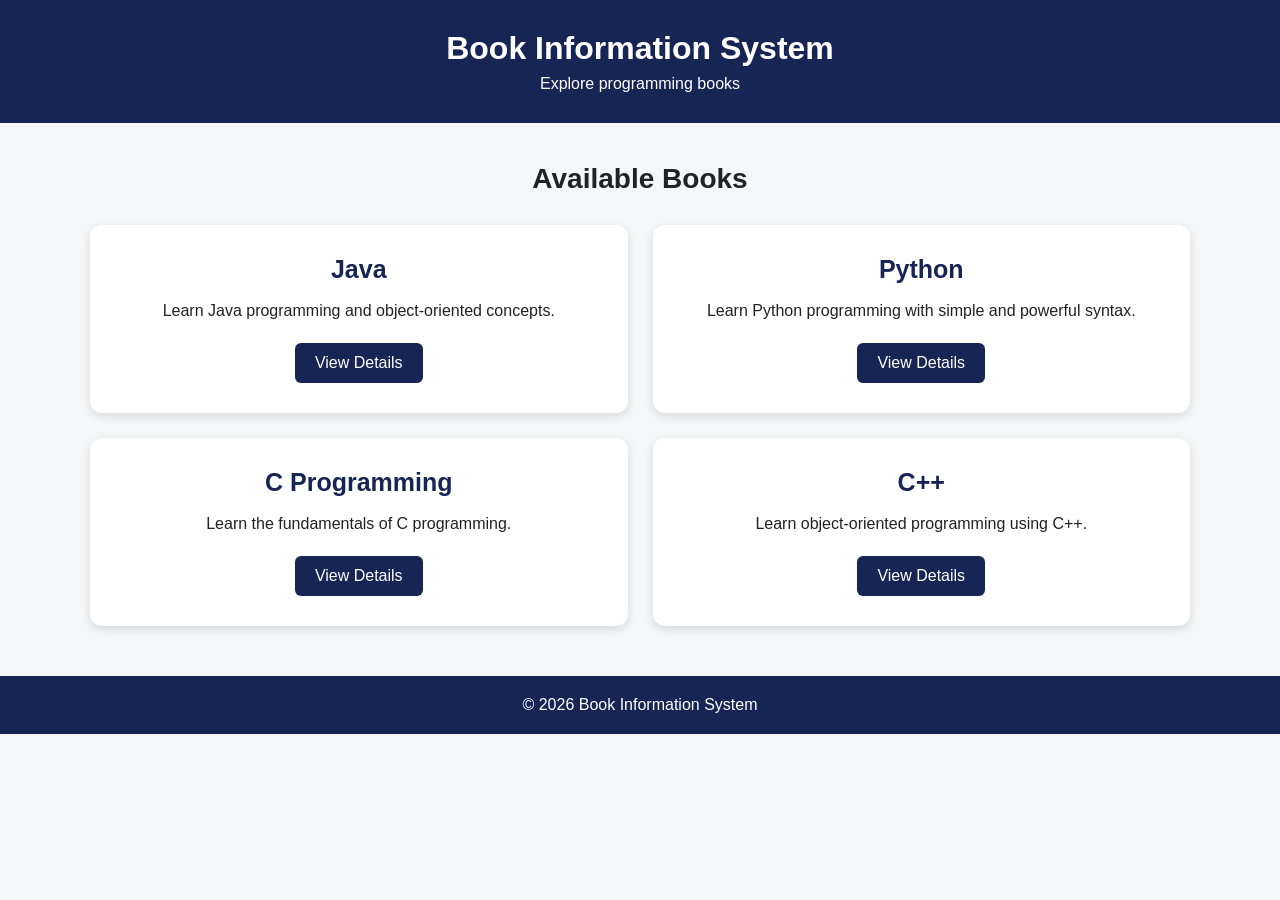
==== index.html @ b30530e1 "Add files via upload" ====
<!DOCTYPE html>
<html lang="en">
<head>
    <meta charset="UTF-8">
    <meta name="viewport" content="width=device-width, initial-scale=1.0">
    <title>Book Information System</title>

    <link rel="stylesheet" href="style.css">
</head>

<body>

    <header>
        <h1>Book Information System</h1>
        <p>Explore programming books</p>
    </header>

    <main>
        <h2>Available Books</h2>

        <div class="book-container">

            <div class="book-card">
                <h3>Java</h3>
                <p>Learn Java programming and object-oriented concepts.</p>
                <a href="book.html?book=java">View Details</a>
            </div>

            <div class="book-card">
                <h3>Python</h3>
                <p>Learn Python programming with simple and powerful syntax.</p>
                <a href="book.html?book=python">View Details</a>
            </div>

            <div class="book-card">
                <h3>C Programming</h3>
                <p>Learn the fundamentals of C programming.</p>
                <a href="book.html?book=c">View Details</a>
            </div>

            <div class="book-card">
                <h3>C++</h3>
                <p>Learn object-oriented programming using C++.</p>
                <a href="book.html?book=cpp">View Details</a>
            </div>

        </div>
    </main>

    <footer>
        <p>© 2026 Book Information System</p>
    </footer>

</body>
</html>
---- style.css ----
* {
    margin: 0;
    padding: 0;
    box-sizing: border-box;
}

body {
    font-family: Arial, sans-serif;
    background-color: #f4f6f8;
    color: #222;
}

/* Header */

header {
    background-color: #172554;
    color: white;
    text-align: center;
    padding: 30px 20px;
}

header h1 {
    font-size: 32px;
    margin-bottom: 8px;
}

header p {
    font-size: 16px;
}

/* Main */

main {
    width: 90%;
    max-width: 1100px;
    margin: 40px auto;
}

main > h2 {
    text-align: center;
    margin-bottom: 30px;
    font-size: 28px;
}

/* Book Cards */

.book-container {
    display: grid;
    grid-template-columns: repeat(2, 1fr);
    gap: 25px;
}

.book-card {
    background-color: white;
    padding: 30px;
    border-radius: 12px;
    text-align: center;
    box-shadow: 0 3px 10px rgba(0, 0, 0, 0.12);
    transition: 0.3s;
}

.book-card:hover {
    transform: translateY(-5px);
    box-shadow: 0 6px 18px rgba(0, 0, 0, 0.18);
}

.book-card h3 {
    font-size: 25px;
    color: #172554;
    margin-bottom: 15px;
}

.book-card p {
    margin-bottom: 20px;
    line-height: 1.5;
}

.book-card a,
.back-button {
    display: inline-block;
    background-color: #172554;
    color: white;
    text-decoration: none;
    padding: 11px 20px;
    border-radius: 6px;
    transition: 0.3s;
}

.book-card a:hover,
.back-button:hover {
    background-color: #2563eb;
}

/* Book Details */

.details-card {
    background-color: white;
    max-width: 700px;
    margin: auto;
    padding: 40px;
    border-radius: 12px;
    box-shadow: 0 3px 12px rgba(0, 0, 0, 0.15);
}

.details-card h2 {
    color: #172554;
    font-size: 32px;
    margin-bottom: 25px;
}

.details-card p {
    font-size: 17px;
    line-height: 1.7;
    margin-bottom: 15px;
}

.details-card h3 {
    margin-top: 25px;
    margin-bottom: 10px;
    color: #172554;
}

.back-button {
    margin-top: 20px;
}

/* Footer */

footer {
    text-align: center;
    background-color: #172554;
    color: white;
    padding: 20px;
    margin-top: 50px;
}

/* Mobile */

@media (max-width: 600px) {

    header h1 {
        font-size: 25px;
    }

    .book-container {
        grid-template-columns: 1fr;
    }

    .details-card {
        padding: 25px;
    }

    .details-card h2 {
        font-size: 26px;
    }
}
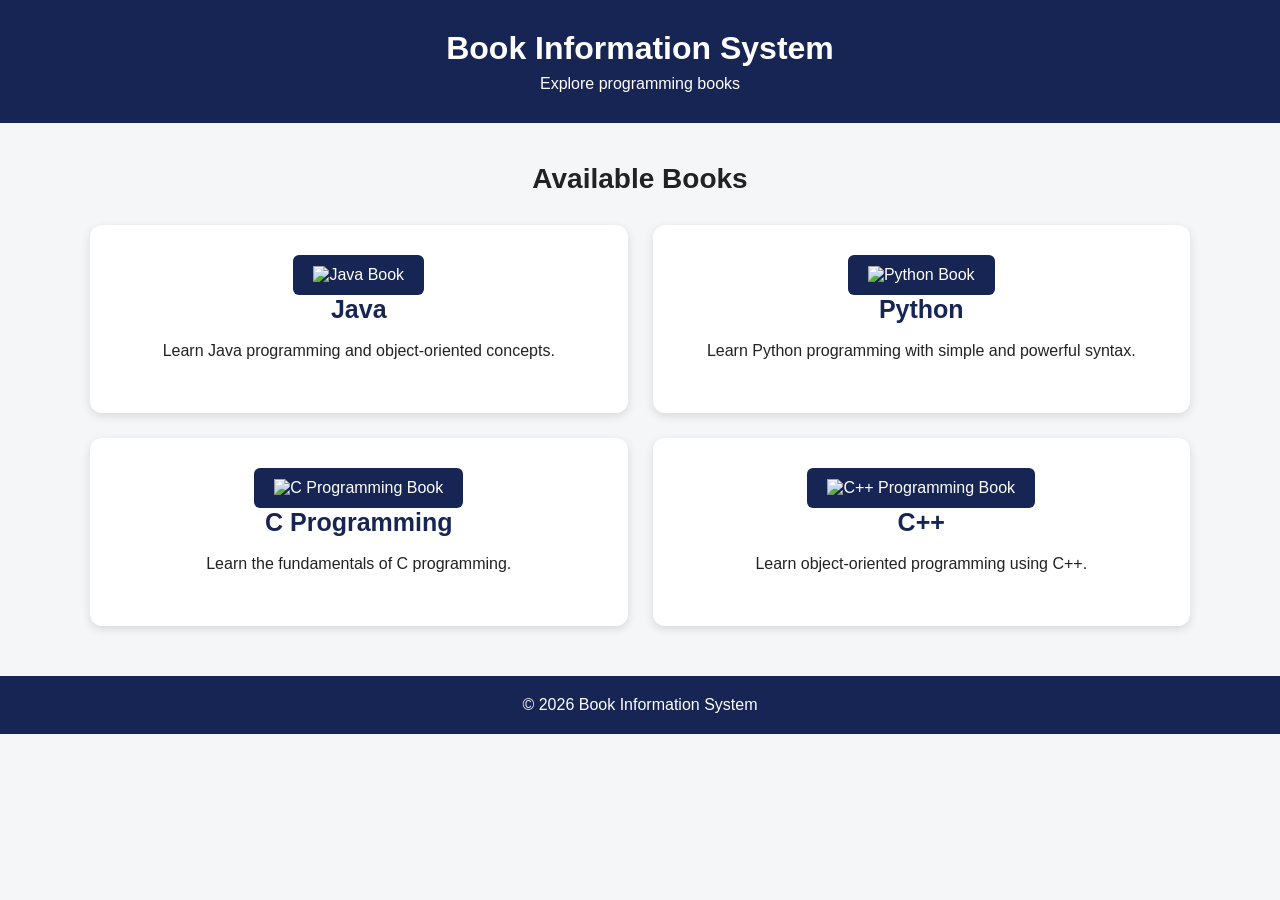
==== commit 99d326ca: "Update index.html" ====
--- a/index.html
+++ b/index.html
@@ -1,8 +1,10 @@
 <!DOCTYPE html>
 <html lang="en">
+
 <head>
     <meta charset="UTF-8">
     <meta name="viewport" content="width=device-width, initial-scale=1.0">
+
     <title>Book Information System</title>
 
     <link rel="stylesheet" href="style.css">
@@ -16,35 +18,68 @@
     </header>
 
     <main>
+
         <h2>Available Books</h2>
 
         <div class="book-container">
 
+            <!-- Java -->
             <div class="book-card">
+                <a href="book.html?book=java">
+                    <img src="images/java.png" alt="Java Book">
+                </a>
+
                 <h3>Java</h3>
-                <p>Learn Java programming and object-oriented concepts.</p>
-                <a href="book.html?book=java">View Details</a>
+
+                <p>
+                    Learn Java programming and object-oriented concepts.
+                </p>
             </div>
 
+
+            <!-- Python -->
             <div class="book-card">
+                <a href="book.html?book=python">
+                    <img src="images/python.png" alt="Python Book">
+                </a>
+
                 <h3>Python</h3>
-                <p>Learn Python programming with simple and powerful syntax.</p>
-                <a href="book.html?book=python">View Details</a>
+
+                <p>
+                    Learn Python programming with simple and powerful syntax.
+                </p>
             </div>
 
+
+            <!-- C -->
             <div class="book-card">
+                <a href="book.html?book=c">
+                    <img src="images/c.png" alt="C Programming Book">
+                </a>
+
                 <h3>C Programming</h3>
-                <p>Learn the fundamentals of C programming.</p>
-                <a href="book.html?book=c">View Details</a>
+
+                <p>
+                    Learn the fundamentals of C programming.
+                </p>
             </div>
 
+
+            <!-- C++ -->
             <div class="book-card">
+                <a href="book.html?book=cpp">
+                    <img src="images/cpp.png" alt="C++ Programming Book">
+                </a>
+
                 <h3>C++</h3>
-                <p>Learn object-oriented programming using C++.</p>
-                <a href="book.html?book=cpp">View Details</a>
+
+                <p>
+                    Learn object-oriented programming using C++.
+                </p>
             </div>
 
         </div>
+
     </main>
 
     <footer>
@@ -52,4 +87,5 @@
     </footer>
 
 </body>
-</html>+
+</html>
--- a/style.css
+++ b/style.css
@@ -40,6 +40,16 @@
     text-align: center;
     margin-bottom: 30px;
     font-size: 28px;
+}
+
+.details-book-image {
+    display: block;
+    width: 200px;
+    height: 280px;
+    object-fit: cover;
+    margin: 0 auto 25px;
+    border-radius: 6px;
+    box-shadow: 0 5px 15px rgba(0, 0, 0, 0.25);
 }
 
 /* Book Cards */
@@ -153,4 +163,4 @@
     .details-card h2 {
         font-size: 26px;
     }
-}+}
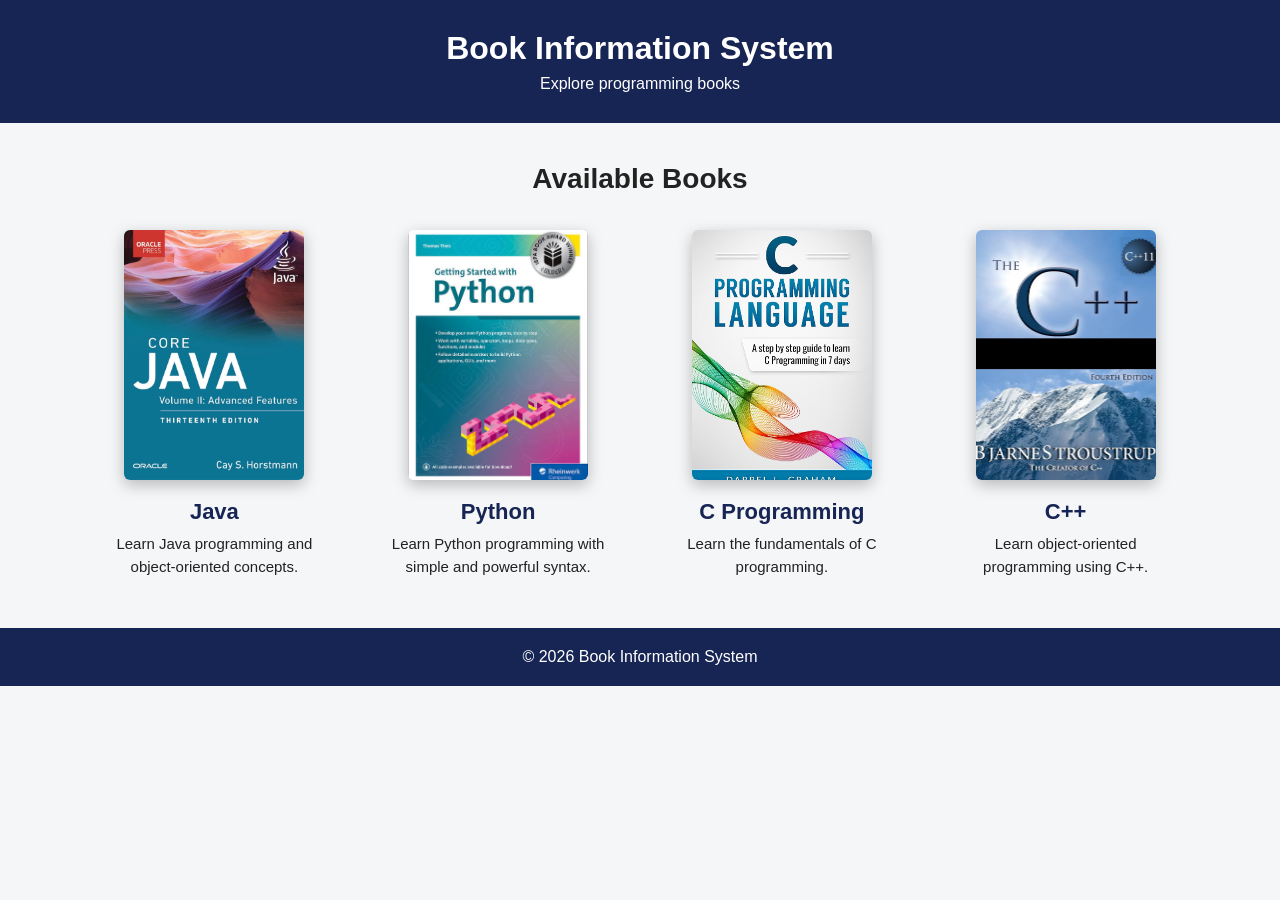
==== commit 559276c6: "Update index.html" ====
--- a/index.html
+++ b/index.html
@@ -26,7 +26,7 @@
             <!-- Java -->
             <div class="book-card">
                 <a href="book.html?book=java">
-                    <img src="images/java.png" alt="Java Book">
+                    <img src="java.png" alt="Java Book">
                 </a>
 
                 <h3>Java</h3>
@@ -40,7 +40,7 @@
             <!-- Python -->
             <div class="book-card">
                 <a href="book.html?book=python">
-                    <img src="images/python.png" alt="Python Book">
+                    <img src="python.png" alt="Python Book">
                 </a>
 
                 <h3>Python</h3>
@@ -54,7 +54,7 @@
             <!-- C -->
             <div class="book-card">
                 <a href="book.html?book=c">
-                    <img src="images/c.png" alt="C Programming Book">
+                    <img src="c.png" alt="C Programming Book">
                 </a>
 
                 <h3>C Programming</h3>
@@ -68,7 +68,7 @@
             <!-- C++ -->
             <div class="book-card">
                 <a href="book.html?book=cpp">
-                    <img src="images/cpp.png" alt="C++ Programming Book">
+                    <img src="cpp.png" alt="C++ Programming Book">
                 </a>
 
                 <h3>C++</h3>
--- a/style.css
+++ b/style.css
@@ -10,7 +10,10 @@
     color: #222;
 }
 
-/* Header */
+
+/* =========================
+   Header
+========================= */
 
 header {
     background-color: #172554;
@@ -28,7 +31,10 @@
     font-size: 16px;
 }
 
-/* Main */
+
+/* =========================
+   Main
+========================= */
 
 main {
     width: 90%;
@@ -38,113 +44,262 @@
 
 main > h2 {
     text-align: center;
-    margin-bottom: 30px;
+    margin-bottom: 35px;
     font-size: 28px;
 }
+
+
+/* =========================
+   Book Container
+========================= */
+
+.book-container {
+    display: grid;
+
+    /* Four books in one row */
+    grid-template-columns: repeat(4, 1fr);
+
+    gap: 35px;
+
+    justify-items: center;
+}
+
+
+/* =========================
+   Book Card
+========================= */
+
+.book-card {
+    background-color: transparent;
+
+    text-align: center;
+
+    width: 220px;
+
+    transition: 0.3s;
+}
+
+
+/* =========================
+   Book Image Link
+========================= */
+
+.book-card a {
+    display: inline-block;
+
+    background-color: transparent;
+
+    padding: 0;
+
+    border-radius: 6px;
+
+    text-decoration: none;
+}
+
+
+/* =========================
+   Book Cover
+========================= */
+
+.book-card img {
+    display: block;
+
+    width: 180px;
+    height: 250px;
+
+    object-fit: cover;
+
+    border-radius: 6px;
+
+    box-shadow:
+        0 5px 15px rgba(0, 0, 0, 0.25);
+
+    transition: 0.3s;
+}
+
+
+/* =========================
+   Book Hover Effect
+========================= */
+
+.book-card img:hover {
+    transform: translateY(-10px) scale(1.03);
+
+    box-shadow:
+        0 10px 25px rgba(0, 0, 0, 0.30);
+}
+
+
+/* =========================
+   Book Title
+========================= */
+
+.book-card h3 {
+    font-size: 22px;
+
+    color: #172554;
+
+    margin-top: 15px;
+    margin-bottom: 8px;
+}
+
+
+/* =========================
+   Book Description
+========================= */
+
+.book-card p {
+    font-size: 15px;
+
+    line-height: 1.5;
+
+    margin-bottom: 0;
+}
+
+
+/* =========================
+   Book Details Card
+========================= */
+
+.details-card {
+    background-color: white;
+
+    max-width: 700px;
+
+    margin: auto;
+
+    padding: 40px;
+
+    border-radius: 12px;
+
+    box-shadow:
+        0 3px 12px rgba(0, 0, 0, 0.15);
+
+    text-align: left;
+}
+
+
+/* =========================
+   Details Page Book Image
+========================= */
 
 .details-book-image {
     display: block;
+
     width: 200px;
     height: 280px;
+
     object-fit: cover;
+
     margin: 0 auto 25px;
+
     border-radius: 6px;
-    box-shadow: 0 5px 15px rgba(0, 0, 0, 0.25);
-}
-
-/* Book Cards */
-
-.book-container {
-    display: grid;
-    grid-template-columns: repeat(2, 1fr);
-    gap: 25px;
-}
-
-.book-card {
-    background-color: white;
-    padding: 30px;
-    border-radius: 12px;
-    text-align: center;
-    box-shadow: 0 3px 10px rgba(0, 0, 0, 0.12);
-    transition: 0.3s;
-}
-
-.book-card:hover {
-    transform: translateY(-5px);
-    box-shadow: 0 6px 18px rgba(0, 0, 0, 0.18);
-}
-
-.book-card h3 {
-    font-size: 25px;
+
+    box-shadow:
+        0 5px 15px rgba(0, 0, 0, 0.25);
+}
+
+
+/* =========================
+   Details Page Title
+========================= */
+
+.details-card h2 {
     color: #172554;
+
+    font-size: 32px;
+
+    margin-bottom: 25px;
+
+    text-align: center;
+}
+
+
+/* =========================
+   Details Page Text
+========================= */
+
+.details-card p {
+    font-size: 17px;
+
+    line-height: 1.7;
+
     margin-bottom: 15px;
 }
 
-.book-card p {
-    margin-bottom: 20px;
-    line-height: 1.5;
-}
-
-.book-card a,
+
+/* =========================
+   Description Heading
+========================= */
+
+.details-card h3 {
+    margin-top: 25px;
+
+    margin-bottom: 10px;
+
+    color: #172554;
+}
+
+
+/* =========================
+   Back Button
+========================= */
+
 .back-button {
     display: inline-block;
+
     background-color: #172554;
+
     color: white;
+
     text-decoration: none;
+
     padding: 11px 20px;
+
     border-radius: 6px;
+
+    margin-top: 20px;
+
     transition: 0.3s;
 }
 
-.book-card a:hover,
 .back-button:hover {
     background-color: #2563eb;
 }
 
-/* Book Details */
-
-.details-card {
-    background-color: white;
-    max-width: 700px;
-    margin: auto;
-    padding: 40px;
-    border-radius: 12px;
-    box-shadow: 0 3px 12px rgba(0, 0, 0, 0.15);
-}
-
-.details-card h2 {
-    color: #172554;
-    font-size: 32px;
-    margin-bottom: 25px;
-}
-
-.details-card p {
-    font-size: 17px;
-    line-height: 1.7;
-    margin-bottom: 15px;
-}
-
-.details-card h3 {
-    margin-top: 25px;
-    margin-bottom: 10px;
-    color: #172554;
-}
-
-.back-button {
-    margin-top: 20px;
-}
-
-/* Footer */
+
+/* =========================
+   Footer
+========================= */
 
 footer {
     text-align: center;
+
     background-color: #172554;
+
     color: white;
+
     padding: 20px;
+
     margin-top: 50px;
 }
 
-/* Mobile */
+
+/* =========================
+   Tablet
+========================= */
+
+@media (max-width: 1000px) {
+
+    .book-container {
+        grid-template-columns: repeat(2, 1fr);
+    }
+}
+
+
+/* =========================
+   Mobile
+========================= */
 
 @media (max-width: 600px) {
 
@@ -152,10 +307,24 @@
         font-size: 25px;
     }
 
+    main {
+        width: 92%;
+    }
+
     .book-container {
         grid-template-columns: 1fr;
     }
 
+    .book-card {
+        width: 250px;
+    }
+
+    .book-card img {
+        width: 180px;
+        height: 250px;
+        margin: auto;
+    }
+
     .details-card {
         padding: 25px;
     }
@@ -163,4 +332,9 @@
     .details-card h2 {
         font-size: 26px;
     }
-}
+
+    .details-book-image {
+        width: 180px;
+        height: 250px;
+    }
+}
